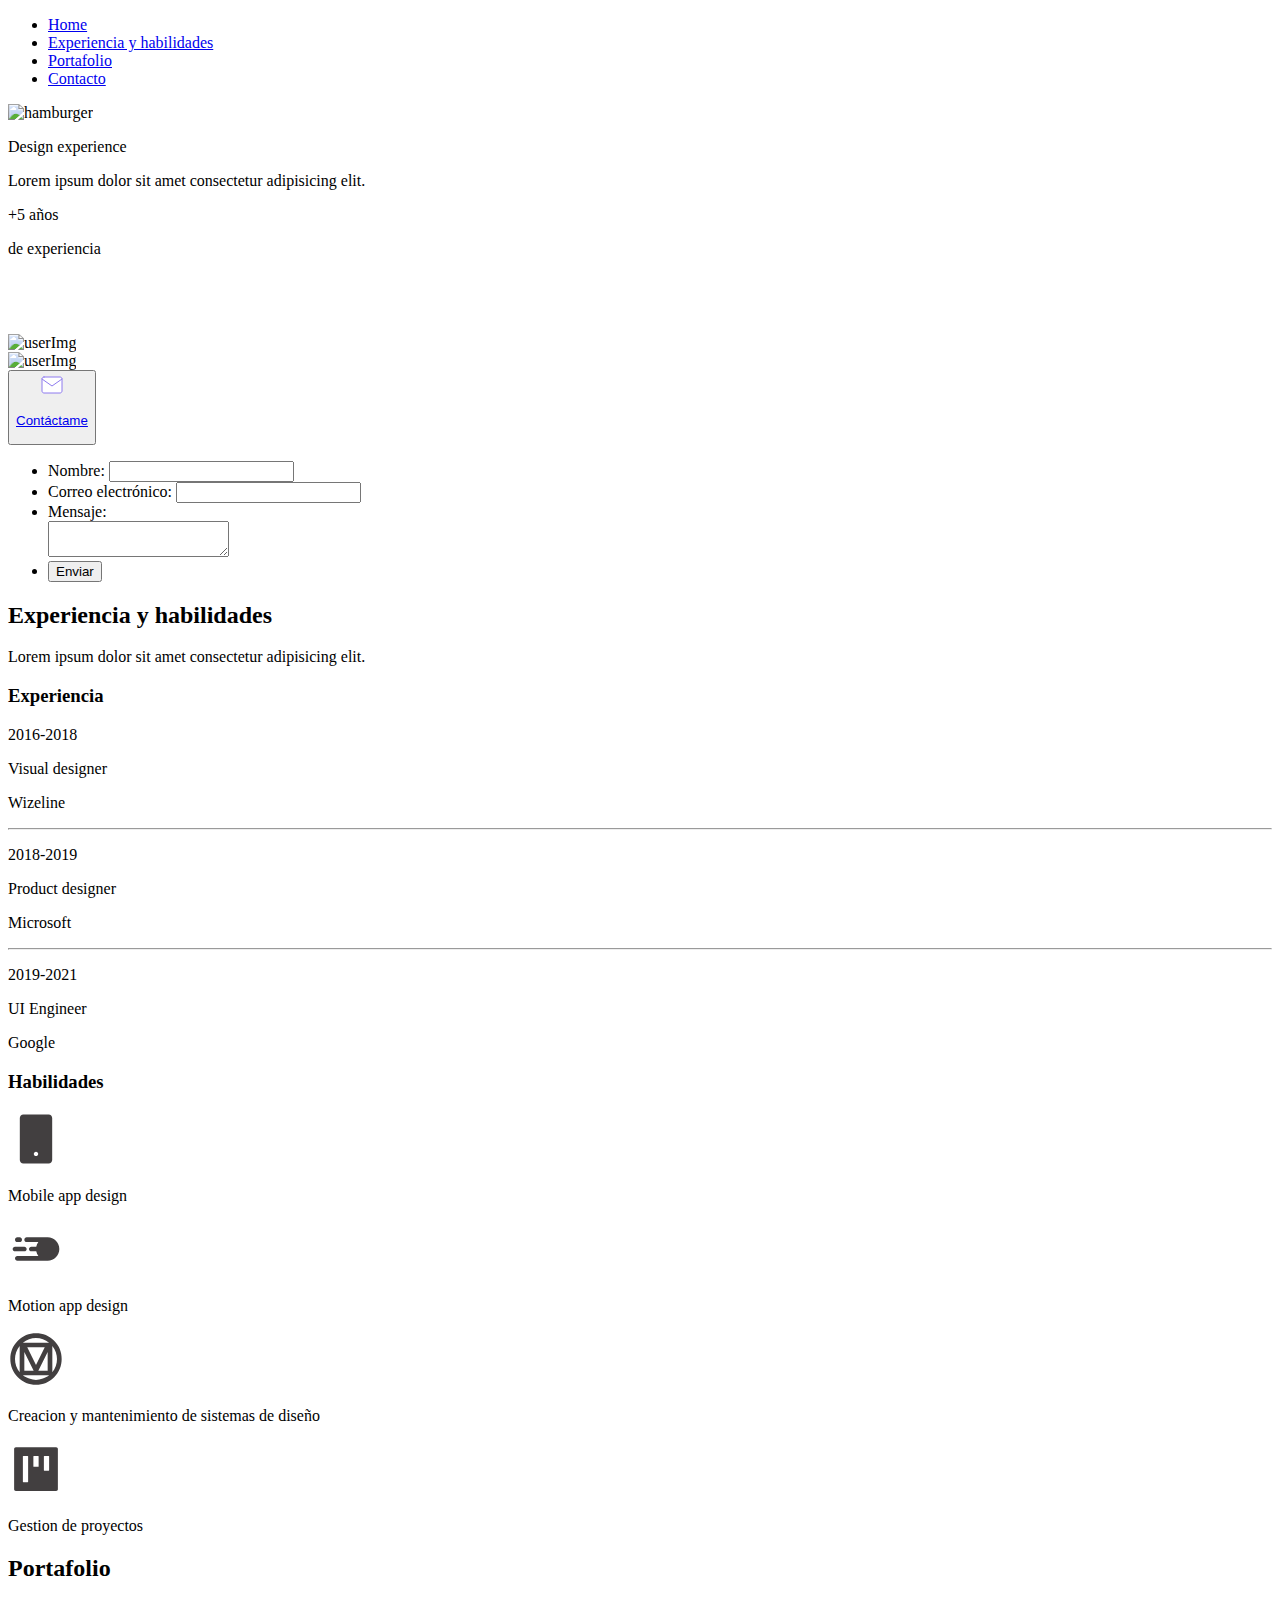
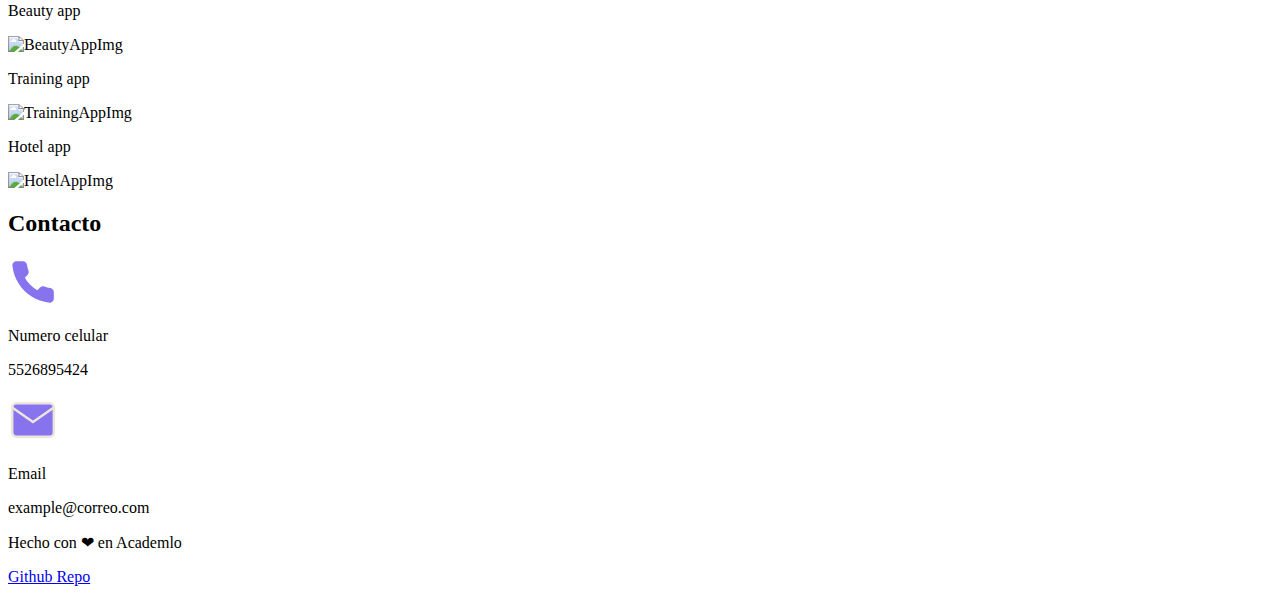
==== index.html @ e6a98f6c "change" ====
<!DOCTYPE html>
<html lang="en">
<head>
	<meta charset="UTF-8">
	<meta http-equiv="X-UA-Compatible" content="IE=edge">
	<meta name="viewport" content="width=device-width, initial-scale=1.0">
	<title>Portfolio</title>
	<link rel="stylesheet" href="./styles.css">
</head>
<body>
	
	<nav class="navbar">
		<ul class="menu">
				<li><a href="#home">Home</a></li>
				<li><a href="#experience">Experiencia y habilidades</a></li>
				<li><a href="#portfolio">Portafolio</a></li>
				<li><a href="#contact">Contacto</a></li>
		</ul>
	
		<div class="icon__menu">
				<img src="../Íconos/icon-hamburger.svg" alt="hamburger">
		</div>
</nav>
	
	<div class="container">
		
		
		<div class="header" id="home">

				<div class="header__info">
					<p class="card__title">
							Design experience
					</p>
					<p class="card__header__para">
							Lorem ipsum dolor sit amet consectetur adipisicing elit.
					</p>
					<div class="card__header__sentence">
							<p class="color__purple">+5 años</p>
							<p class="color__gray">de experiencia</p>
					</div>
					
					<div class="card__icons">
							<div class="card__icon">
								<a href="https://ec.linkedin.com/" target="_blank">
										<svg width="16" height="16" viewBox="0 0 16 16" fill="none" xmlns="http://www.w3.org/2000/svg">
											<g clip-path="url(#clip0_101_188)">
													<path d="M3.82965 13.9981H0.927152V4.65237H3.82965V13.9981ZM2.37665 3.37754C1.44865 3.37754 0.695652 2.60864 0.695652 1.68077C0.695652 1.235 0.872757 0.807492 1.18801 0.492286C1.50325 0.177081 1.93082 0 2.37665 0C2.82248 0 3.25005 0.177081 3.5653 0.492286C3.88055 0.807492 4.05765 1.235 4.05765 1.68077C4.05765 2.60864 3.30465 3.37754 2.37665 3.37754ZM14.6927 13.9981H11.7967V9.44871C11.7967 8.36436 11.7747 6.97405 10.2877 6.97405C8.77865 6.97405 8.54715 8.15189 8.54715 9.37072V13.9981H5.64765V4.65237H8.43115V5.92719H8.47165C8.85915 5.19279 9.80565 4.4179 11.2177 4.4179C14.1552 4.4179 14.6952 6.35213 14.6952 8.86429V13.9981H14.6927Z"
														fill="white" />
											</g>
											<defs>
													<clipPath id="clip0_101_188">
														<rect width="16" height="15.9978" fill="white" />
													</clipPath>
											</defs>
										</svg>
								</a>
								
							</div>
							<div class="card__icon">
								<a href="http://instagram.com" target="_blank">
										<svg width="16" height="16" viewBox="0 0 16 16" fill="none" xmlns="http://www.w3.org/2000/svg">
											<path d="M8 5.91636C6.85313 5.91636 5.91719 6.85217 5.91719 7.99889C5.91719 9.14561 6.85313 10.0814 8 10.0814C9.14688 10.0814 10.0828 9.14561 10.0828 7.99889C10.0828 6.85217 9.14688 5.91636 8 5.91636ZM14.2469 7.99889C14.2469 7.13651 14.2547 6.28194 14.2063 5.42112C14.1578 4.42125 13.9297 3.53388 13.1984 2.80273C12.4656 2.07001 11.5797 1.84348 10.5797 1.79505C9.71719 1.74662 8.8625 1.75443 8.00156 1.75443C7.13906 1.75443 6.28438 1.74662 5.42344 1.79505C4.42344 1.84348 3.53594 2.07158 2.80469 2.80273C2.07187 3.53544 1.84531 4.42125 1.79687 5.42112C1.74844 6.2835 1.75625 7.13807 1.75625 7.99889C1.75625 8.85971 1.74844 9.71584 1.79687 10.5767C1.84531 11.5765 2.07344 12.4639 2.80469 13.1951C3.5375 13.9278 4.42344 14.1543 5.42344 14.2027C6.28594 14.2512 7.14063 14.2433 8.00156 14.2433C8.86407 14.2433 9.71875 14.2512 10.5797 14.2027C11.5797 14.1543 12.4672 13.9262 13.1984 13.1951C13.9313 12.4623 14.1578 11.5765 14.2063 10.5767C14.2563 9.71584 14.2469 8.86127 14.2469 7.99889V7.99889ZM8 11.2031C6.22656 11.2031 4.79531 9.77208 4.79531 7.99889C4.79531 6.2257 6.22656 4.79464 8 4.79464C9.77344 4.79464 11.2047 6.2257 11.2047 7.99889C11.2047 9.77208 9.77344 11.2031 8 11.2031ZM11.3359 5.41174C10.9219 5.41174 10.5875 5.07741 10.5875 4.66341C10.5875 4.2494 10.9219 3.91507 11.3359 3.91507C11.75 3.91507 12.0844 4.2494 12.0844 4.66341C12.0845 4.76172 12.0652 4.85908 12.0277 4.94993C11.9901 5.04078 11.935 5.12332 11.8654 5.19284C11.7959 5.26235 11.7134 5.31747 11.6225 5.35503C11.5316 5.3926 11.4343 5.41187 11.3359 5.41174V5.41174Z"
													fill="white" />
										</svg>
								</a>
								
							</div>
					
							<div class="card__icon">
								<a href="http://twitter.com" target="_blank">
										<svg width="16" height="16" viewBox="0 0 16 16" fill="none" xmlns="http://www.w3.org/2000/svg">
											<path d="M14.5 3.97291C14.0219 4.17913 13.5016 4.32755 12.9656 4.38535C13.522 4.05483 13.9387 3.53265 14.1375 2.9168C13.6154 3.22737 13.0434 3.44514 12.4469 3.56046C12.1976 3.29398 11.896 3.08168 11.5611 2.93681C11.2261 2.79194 10.8649 2.71758 10.5 2.71839C9.02344 2.71839 7.83594 3.9151 7.83594 5.38365C7.83594 5.58988 7.86094 5.7961 7.90156 5.99451C5.69063 5.8789 3.71875 4.82279 2.40782 3.20582C2.16895 3.61376 2.04378 4.07825 2.04532 4.55095C2.04532 5.47583 2.51563 6.29134 3.23282 6.77097C2.81017 6.75432 2.39742 6.63817 2.02813 6.43195V6.46476C2.02813 7.75989 2.94376 8.83319 4.16407 9.08003C3.93494 9.13954 3.69923 9.16998 3.4625 9.17064C3.28907 9.17064 3.125 9.15346 2.95938 9.13002C3.29688 10.1861 4.27969 10.9532 5.45 10.9782C4.53438 11.6953 3.3875 12.1171 2.14219 12.1171C1.91876 12.1171 1.71251 12.1093 1.49844 12.0843C2.67969 12.842 4.08125 13.2795 5.59063 13.2795C10.4906 13.2795 13.1719 9.22063 13.1719 5.69767C13.1719 5.58206 13.1719 5.46646 13.1641 5.35085C13.6828 4.97121 14.1375 4.50096 14.5 3.97291Z"
													fill="white" />
										</svg>
								</a>
								
							</div>
					</div>
				</div>
			
				<div class="card__img__device">
					<img src="../Imágenes/photo mobile.png" alt="userImg">
				</div>

				<div class="card__img__desktop">
					<img src="../Imágenes/photo desktop.png" alt="userImg">
				</div>
				<div class="card__btn">
					<button class="btn" id="contactame">
							<svg width="24" height="24" viewBox="0 0 24 24" fill="none" xmlns="http://www.w3.org/2000/svg">
								<path d="M4 4H20C21.1 4 22 4.9 22 6V18C22 19.1 21.1 20 20 20H4C2.9 20 2 19.1 2 18V6C2 4.9 2.9 4 4 4Z"
										fill="white" stroke="#8E7BEF" stroke-linecap="round" stroke-linejoin="round" />
								<path d="M22 6L12 13L2 6" fill="white" />
								<path d="M22 6L12 13L2 6" stroke="#8E7BEF" stroke-linecap="round" stroke-linejoin="round" />
							</svg>
							<a href="#modal"><p class="btn__text">Contáctame</p></a>
							
					</button>
				</div>
		</div>

		<div class="formulario_contact" id="modal">
				
										<form id="formRegister" class="form" data-netlify="true">
											<ul>
													<li>
														<label for="name">Nombre:</label>
														<input type="text" id="name" name="user_name">
													</li>
													<li>
														<label for="mail">Correo electrónico:</label>
														<input type="email" id="mail" name="user_mail">
													</li>
													<li>
														<label for="msg">Mensaje:</label>
														<br>
														<textarea id="msg" name="user_message" ></textarea>
													</li>
													<li class="button">
														<button  type="submit">Enviar</button>
													</li>
											</ul>
										</form>
								
		</div>

		<div class="experience" id="experience">
				<div class="card__header">
					<h2 class="card__header__title">
							Experiencia y habilidades
					</h2>
					<p class="fs card__header__para">
							Lorem ipsum dolor sit amet consectetur adipisicing elit.
					</p>
				</div>
				
				<div class="fs card__body">
					<div class="card__body__experience">
							<h3>
								Experiencia
							</h3>
							<div class="card__body__info">
								<div class="info__body__year">
										<p>2016-2018</p>
								</div>
								<div class="info__body__exp">
										<p class="bold">Visual designer</p>
										<p>Wizeline</p>
								</div>
							</div>
							<hr>

							<div class="card__body__info">
								<div class="info__body__year">
										<p>2018-2019</p>
								</div>
								<div class="info__body__exp">
										<p class="bold">Product designer</p>
										<p>Microsoft</p>
								</div>
							</div>
							<hr>
							<div class="card__body__info">
								<div class="info__body__year">
										<p>2019-2021</p>
								</div>
								<div class="info__body__exp">
										<p class="bold">UI Engineer</p>
										<p>Google</p>
								</div>
							</div>
					</div>
				</div>
				<div class="card__body__habilidades">
					<h3>
							Habilidades
					</h3>
					<div class="card__body__skills">
							<div class="info_skills">
								<svg width="56" height="56" viewBox="0 0 56 56" fill="none" xmlns="http://www.w3.org/2000/svg">
										<path d="M40.6875 3.39062H15.3125C13.382 3.39062 11.8125 4.96016 11.8125 6.89062V48.8906C11.8125 50.8211 13.382 52.3906 15.3125 52.3906H40.6875C42.618 52.3906 44.1875 50.8211 44.1875 48.8906V6.89062C44.1875 4.96016 42.618 3.39062 40.6875 3.39062ZM28 45.0625C26.7914 45.0625 25.8125 44.0836 25.8125 42.875C25.8125 41.6664 26.7914 40.6875 28 40.6875C29.2086 40.6875 30.1875 41.6664 30.1875 42.875C30.1875 44.0836 29.2086 45.0625 28 45.0625Z"
											fill="#423F40" />
								</svg>
								<p>Mobile app design</p>
							</div>
				
							<div class="info_skills">
								<svg width="56" height="56" viewBox="0 0 56 56" fill="none" xmlns="http://www.w3.org/2000/svg">
										<path d="M16.3334 30.3333H7.00008C5.71675 30.3333 4.66675 29.2833 4.66675 28C4.66675 26.7167 5.71675 25.6667 7.00008 25.6667H16.3334C17.6167 25.6667 18.6667 26.7167 18.6667 28C18.6667 29.2833 17.6167 30.3333 16.3334 30.3333ZM14.0001 18.6667C14.0001 17.3833 12.9501 16.3333 11.6667 16.3333H9.33342C8.05008 16.3333 7.00008 17.3833 7.00008 18.6667C7.00008 19.95 8.05008 21 9.33342 21H11.6667C12.9501 21 14.0001 19.95 14.0001 18.6667ZM51.3334 28C51.3334 34.44 46.1068 39.6667 39.6668 39.6667H9.33342C8.05008 39.6667 7.00008 38.6167 7.00008 37.3333C7.00008 36.05 8.05008 35 9.33342 35H30.3334C29.3534 33.6467 28.5834 32.06 28.2334 30.3333H23.3334C22.0501 30.3333 21.0001 29.2833 21.0001 28C21.0001 26.7167 22.0501 25.6667 23.3334 25.6667H28.2334C28.5834 23.94 29.3534 22.3533 30.3334 21H18.6667C17.3834 21 16.3334 19.95 16.3334 18.6667C16.3334 17.3833 17.3834 16.3333 18.6667 16.3333H39.6668C46.1068 16.3333 51.3334 21.56 51.3334 28Z"
											fill="#423F40" />
								</svg>
								<p>Motion app design</p>
							</div>
			
							<div class="info_skills">
								<svg width="56" height="56" viewBox="0 0 56 56" fill="none" xmlns="http://www.w3.org/2000/svg">
										<path d="M48.9999 28C48.9999 23.2633 47.4366 18.8767 44.3333 14.8867V41.1367C47.4366 37.2633 48.9999 32.8767 48.9999 28ZM41.1366 44.3333H14.8866C16.4733 45.6167 18.5499 46.6667 21.1166 47.6233C23.6599 48.5333 25.9699 49 27.9999 49C30.0533 49 32.3399 48.5333 34.8833 47.6233C37.4499 46.6667 39.5266 45.6167 41.1366 44.3333ZM25.6666 39.6667L16.3333 21V39.6667H25.6666ZM39.6666 21L30.3333 39.6667H39.6666V21ZM27.9999 33.9033L36.7499 16.3333H19.2499L27.9999 33.9033V33.9033ZM41.1366 11.6667C37.2632 8.56334 32.8766 7 27.9999 7C23.1233 7 18.7366 8.56334 14.8866 11.6667H41.1366ZM11.6666 41.1367V14.8867C8.56325 18.8767 6.99992 23.2633 6.99992 28C6.99992 32.8767 8.56325 37.2633 11.6666 41.1367ZM53.6666 28C53.6666 35.07 51.1933 41.1367 46.1533 46.1533C41.1366 51.1933 35.0699 53.6667 27.9999 53.6667C20.9299 53.6667 14.8866 51.1933 9.84658 46.1533C4.80658 41.1367 2.33325 35.07 2.33325 28C2.33325 20.93 4.80658 14.8867 9.84658 9.84667C14.8866 4.80667 20.9299 2.33334 27.9999 2.33334C35.0699 2.33334 41.1366 4.80667 46.1533 9.84667C51.1933 14.8867 53.6666 20.93 53.6666 28Z"
											fill="#423F40" />
								</svg>
								<p>Creacion y mantenimiento de sistemas de diseño</p>
							</div>
				
							<div class="info_skills">
								<svg width="56" height="56" viewBox="0 0 56 56" fill="none" xmlns="http://www.w3.org/2000/svg">
										<path d="M48.125 6.125H7.875C6.90703 6.125 6.125 6.90703 6.125 7.875V48.125C6.125 49.093 6.90703 49.875 7.875 49.875H48.125C49.093 49.875 49.875 49.093 49.875 48.125V7.875C49.875 6.90703 49.093 6.125 48.125 6.125ZM20.125 40.6875C20.125 40.9281 19.9281 41.125 19.6875 41.125H15.3125C15.0719 41.125 14.875 40.9281 14.875 40.6875V15.3125C14.875 15.0719 15.0719 14.875 15.3125 14.875H19.6875C19.9281 14.875 20.125 15.0719 20.125 15.3125V40.6875ZM30.625 25.375C30.625 25.6156 30.4281 25.8125 30.1875 25.8125H25.8125C25.5719 25.8125 25.375 25.6156 25.375 25.375V15.3125C25.375 15.0719 25.5719 14.875 25.8125 14.875H30.1875C30.4281 14.875 30.625 15.0719 30.625 15.3125V25.375ZM41.125 29.3125C41.125 29.5531 40.9281 29.75 40.6875 29.75H36.3125C36.0719 29.75 35.875 29.5531 35.875 29.3125V15.3125C35.875 15.0719 36.0719 14.875 36.3125 14.875H40.6875C40.9281 14.875 41.125 15.0719 41.125 15.3125V29.3125Z"
											fill="#423F40" />
								</svg>
								<p>Gestion de proyectos</p>
							</div>
					</div>
				
				</div>
		</div>
		<div class="portfolio" id="portfolio">
				<h2 class="card__body__title">
					Portafolio
				</h2>
				<div class="portfolio__body">
					<div class="portfolio__card">
							<p class="color__purple portfolio__card__title">
								Beauty app
							</p>
							<img src="../Imágenes/ejemplo 3.png" alt="BeautyAppImg">
					</div>
					<div class="portfolio__card">
							<p class="color__purple portfolio__card__title">
								Training app
							</p>
							<img src="../Imágenes/ejemplo 1.png" alt="TrainingAppImg">
					</div>
					<div class="portfolio__card">
							<p class="color__purple portfolio__card__title">
								Hotel app
							</p>
							<img src="../Imágenes/ejemplo 2.png" alt="HotelAppImg">
					</div>
				</div>
				
		</div>
		<div class="contact" id="contact">
				<div class="contact__tittle">
					<h2>Contacto</h2>
				</div>
				<div class="fs contact__body">
					<div class="contact__body__item">
							<div class="svg__img">
								<svg class="svg__img1" width="50" height="50" viewBox="0 0 40 40" fill="none" xmlns="http://www.w3.org/2000/svg">
										<path d="M36.6667 28.2V33.2C36.6686 33.6641 36.5735 34.1236 36.3875 34.5489C36.2016 34.9742 35.9288 35.3559 35.5868 35.6697C35.2448 35.9835 34.841 36.2224 34.4012 36.3711C33.9615 36.5198 33.4956 36.5751 33.0333 36.5333C27.9047 35.976 22.9783 34.2235 18.65 31.4166C14.623 28.8577 11.2089 25.4436 8.65 21.4166C5.8333 17.0686 4.0804 12.1183 3.53333 6.96662C3.49168 6.50574 3.54646 6.04123 3.69417 5.60267C3.84188 5.16411 4.07928 4.76111 4.39128 4.41933C4.70327 4.07755 5.08301 3.80447 5.50632 3.61749C5.92963 3.43052 6.38723 3.33373 6.85 3.33329H11.85C12.6588 3.32533 13.443 3.61176 14.0563 4.13918C14.6696 4.6666 15.0701 5.39904 15.1833 6.19996C15.3944 7.80007 15.7857 9.37117 16.35 10.8833C16.5742 11.4798 16.6228 12.1281 16.4898 12.7514C16.3569 13.3747 16.0481 13.9468 15.6 14.4L13.4833 16.5166C15.8559 20.6892 19.3108 24.144 23.4833 26.5166L25.6 24.4C26.0531 23.9519 26.6253 23.643 27.2485 23.5101C27.8718 23.3772 28.5201 23.4257 29.1167 23.65C30.6288 24.2142 32.1999 24.6056 33.8 24.8166C34.6096 24.9308 35.349 25.3386 35.8776 25.9625C36.4061 26.5863 36.6869 27.3826 36.6667 28.2Z"
											fill="#8773EE" />
								</svg>
							</div>
							
							<p class="bold">Numero celular</p>
							<p class="color__gray">5526895424</p>
					</div>
					<div class="contact__body__item">
							<div class="svg__img">
								<svg class="svg__img1" width="50" height="50" viewBox="0 0 40 40" fill="none" xmlns="http://www.w3.org/2000/svg">
										<path d="M6.66666 6.66663H33.3333C35.1667 6.66663 36.6667 8.16663 36.6667 9.99996V30C36.6667 31.8333 35.1667 33.3333 33.3333 33.3333H6.66666C4.83333 33.3333 3.33333 31.8333 3.33333 30V9.99996C3.33333 8.16663 4.83333 6.66663 6.66666 6.66663Z"
											fill="#8773EE" stroke="#EDE5DC" stroke-width="2" stroke-linecap="round" stroke-linejoin="round" />
										<path d="M36.6667 10L20 21.6667L3.33333 10" fill="#8773EE" />
										<path d="M36.6667 10L20 21.6667L3.33333 10" stroke="#EDE5DC" stroke-width="2" stroke-linecap="round"
											stroke-linejoin="round" />
								</svg>
							</div>
							
							<p class="bold">Email</p>
							<p class="color__gray">example@correo.com</p>
					</div>
				</div>
		</div>
	</div>
	
	<script src="./main.js"></script>
</body>
<footer>
	<p class="color__purple">Hecho con &#x2764 en Academlo</p>
	<a href="https://github.com/gisselvanessa/first-portfolio">Github Repo</a>
</footer>
</html>
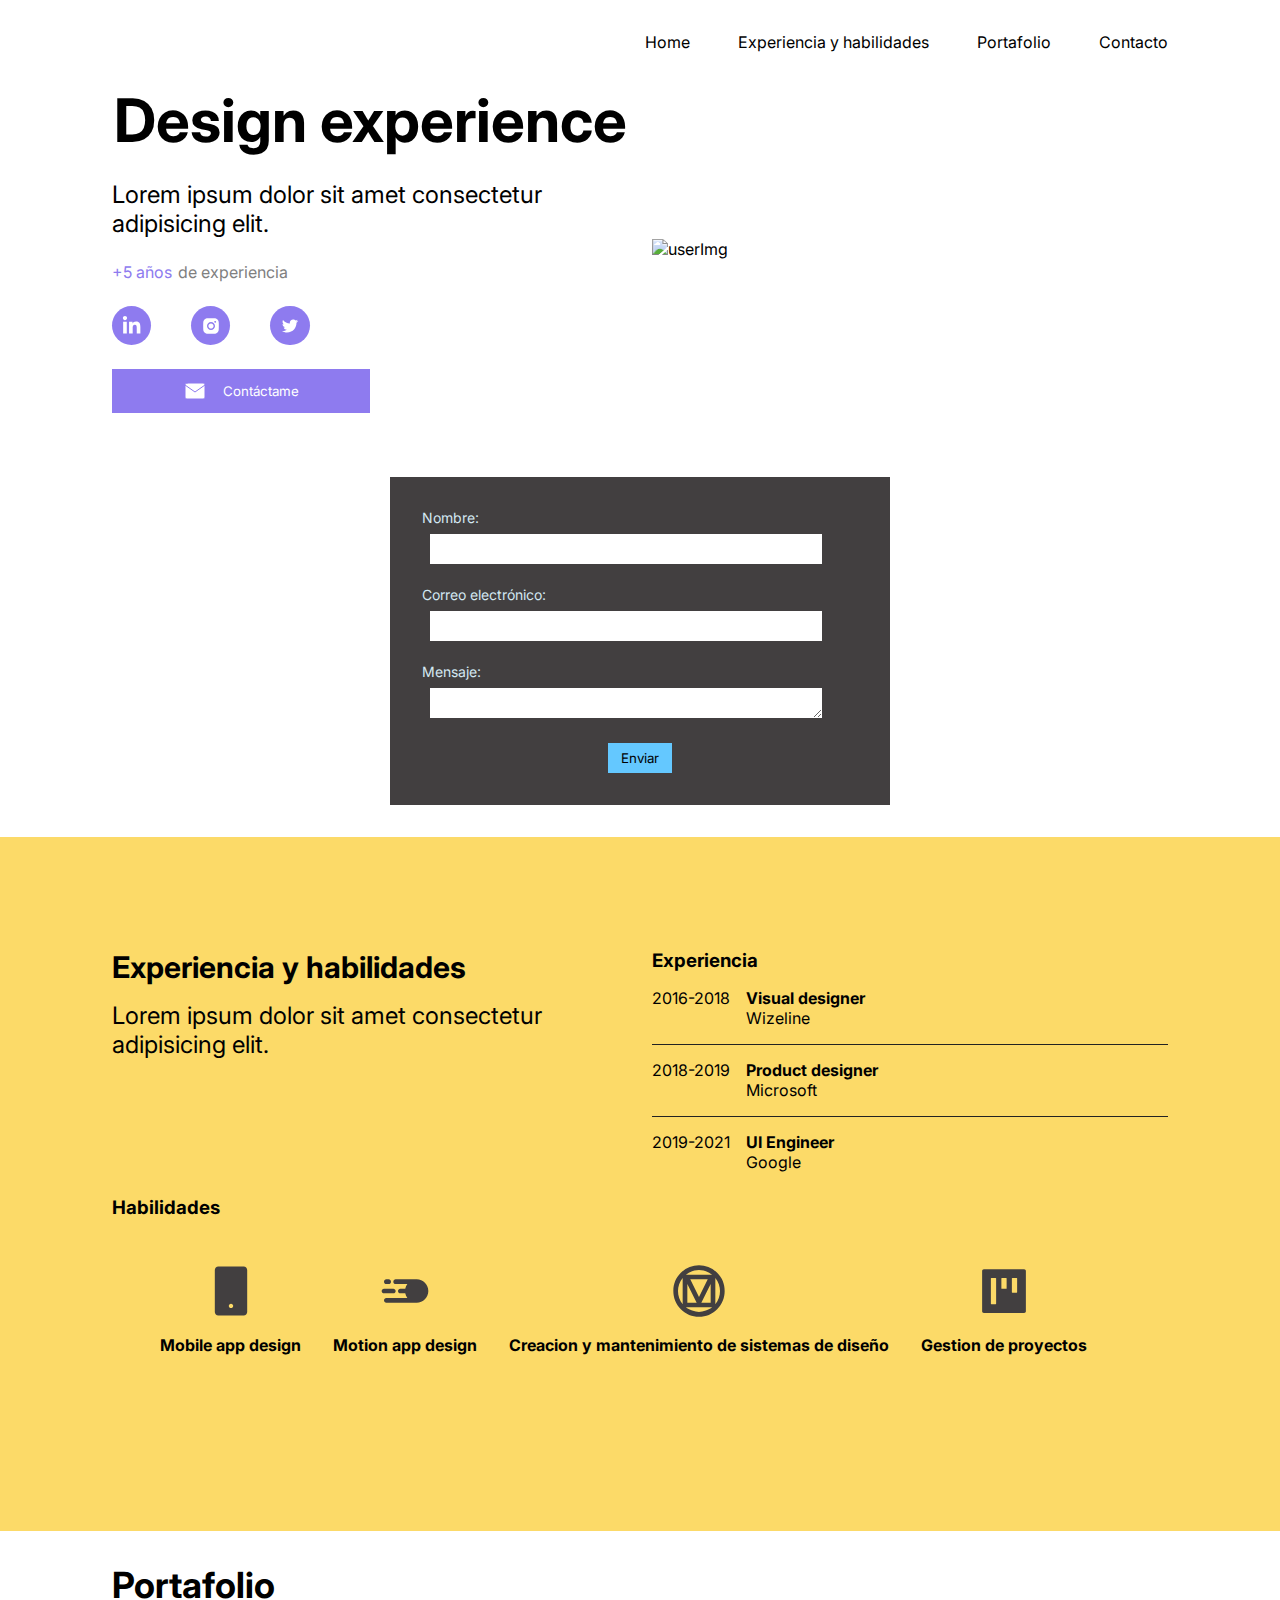
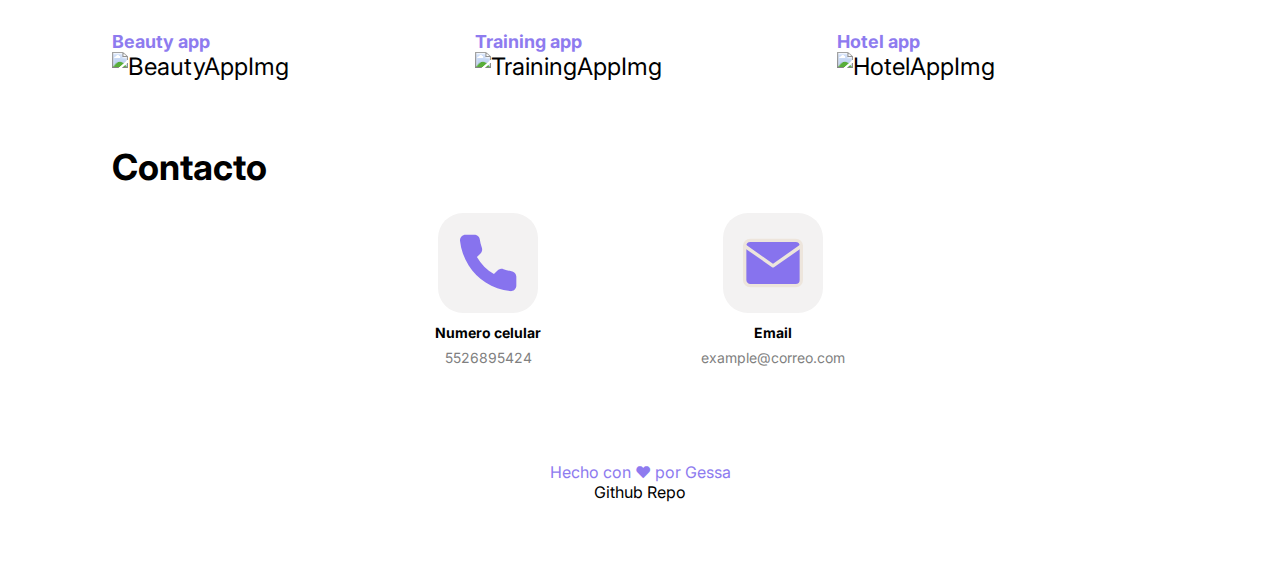
==== commit 296efa61: "aut" ====
--- a/index.html
+++ b/index.html
@@ -5,7 +5,8 @@
 	<meta http-equiv="X-UA-Compatible" content="IE=edge">
 	<meta name="viewport" content="width=device-width, initial-scale=1.0">
 	<title>Portfolio</title>
-	<link rel="stylesheet" href="./styles.css">
+	<link rel="shortcut icon" href="./Imágenes/photo mobile.png" type="image/x-icon">
+	<link rel="stylesheet" href="./src/styles.css">
 </head>
 <body>
 	
@@ -18,9 +19,9 @@
 		</ul>
 	
 		<div class="icon__menu">
-				<img src="../Íconos/icon-hamburger.svg" alt="hamburger">
-		</div>
-</nav>
+				<img src="./Íconos/icon-hamburger.svg" alt="hamburger">
+		</div>
+	</nav>
 	
 	<div class="container">
 		
@@ -271,10 +272,10 @@
 		</div>
 	</div>
 	
-	<script src="./main.js"></script>
+	<script src="./src/main.js"></script>
 </body>
 <footer>
-	<p class="color__purple">Hecho con &#x2764 en Academlo</p>
+	<p class="color__purple">Hecho con &#x2764 por Gessa</p>
 	<a href="https://github.com/gisselvanessa/first-portfolio">Github Repo</a>
 </footer>
 </html>--- a/src/styles.css
+++ b/src/styles.css
@@ -0,0 +1,399 @@
+@import url('https://fonts.googleapis.com/css2?family=Inter:wght@400;600&display=swap');
+:root{
+      --Purple: #8E7BEF;
+      --Black: #222222;
+      --Yellow: #fcda68;
+      --Gray: #423F40;
+      --White: #FFFFFF;
+}
+*{
+      margin: 0;
+      padding: 0;
+      box-sizing: border-box;
+      font-family: 'Inter', sans-serif;
+}
+html {
+      scroll-behavior: smooth;
+}
+hr{
+      background-color: #222222;
+      border: none;
+      height: 0.1px;
+}
+img{
+      width: 100%;
+      display: block;
+}
+footer{
+      text-align: center;
+      padding: 4rem 0rem;
+}
+ul {
+      list-style: none;
+}
+a {
+      color: inherit;
+      text-decoration: none;
+      height: 100%;
+      cursor: pointer;
+}
+form li+li {
+      margin-top: 1em;
+}
+svg {
+      height: 100%;
+}
+.btn {
+      background-color: var(--Purple);
+      border-color: transparent;
+      color: var(--White);
+      width: 70%;
+      display: flex;
+      gap: 1rem;
+      justify-content: center;
+      justify-items: center;
+      padding: 0.5rem;
+}
+.navbar {
+      display: flex;
+      justify-content: flex-end;
+      align-items: center;
+      padding: 1.5rem;
+}
+.navbar ul {
+      display: none;
+}
+.form {
+      width: 100%;
+      max-width: 500px;
+      margin: 0 auto;
+      padding: 2rem;
+      background-color: var(--Gray);
+      color: #d4e8f2;
+      font-size: 14px;
+}
+.form input, .form textarea{
+      width: 90%;
+      height: 30px;
+      margin: 0.5rem;
+      border: none;
+}
+.form button {
+      padding: 0.5em 1em;
+      border: none;
+      background: rgb(100, 200, 255);
+      cursor: pointer;
+}
+.container{
+      display: flex;
+      flex-direction: column;
+      gap: 2rem;
+}
+.card__icon svg {
+      width: 100%;
+}
+.card__icon:hover, .btn:hover{
+      background-color: #423F40;
+}
+.btn__text {
+      height: 100%;
+      display: flex;
+      flex-direction: column;
+      justify-content: center;
+}
+.formulario_contact{
+      padding:  0rem 3rem;
+      padding-bottom: 2rem;
+}
+.show-form{
+      display: none;
+}
+
+.color__purple{
+      color: var(--Purple);
+}
+.color__gray{
+      color: gray;
+}
+.header{
+      background-color: var(--White);
+      display: flex;
+      flex-direction: column;
+      gap: 1.5rem;
+      padding: 1.5rem;
+}
+.button, .card__btn,.card__title, .card__para,.card__icons{
+      display: flex;
+      justify-content: center;
+      justify-items: center;
+      gap: 1rem;
+}
+.card__title{
+      font-size: 32px;
+}
+.card__img__device {
+      padding: 0rem 4rem;
+}
+.card__img__desktop{
+      display: none;
+}
+.card__info, .card__header__sentence{
+      display: flex;
+      justify-content: center;
+      justify-items: center;
+      gap: 0.4rem;
+}
+.card__title{
+      font-weight: bold;
+      text-align: center;
+}
+.card__header__para, .card__info, .header__info{
+      font-size: 14px;
+      text-align: center;
+}
+.header__info{
+      display: flex;
+      flex-direction: column;
+      gap:1rem;
+}
+.fs{
+      font-size: 14px;
+}
+.card__icon{
+      background-color: var(--Purple);
+      padding: 0.6rem;
+      gap: 1rem;
+      border-radius: 50%;
+}
+.experience{
+      display: flex;
+      flex-direction: column;
+      background-color: var(--Yellow);
+      padding: 2rem 1rem;
+      gap: 1.5rem;
+}
+.contact,.contact__body__item,.card__header, .card__body__experience, .card__body, .card__body__habilidades, .card__body__skills, .portfolio, .portfolio__body{
+      display: flex;
+      flex-direction: column;
+}
+.card__header, .card__body__experience, .card__body__habilidades {
+      gap: 1rem;
+}
+.card__body__info{
+      display: flex;
+      gap:1rem
+}
+.card__body{
+      gap: 3rem;
+}
+.card__body__skills{
+      text-align: center;
+      gap: 2rem;
+      font-weight: bold;
+      padding: 1rem 3rem;
+}
+.bold{
+      font-weight: bold ;
+}
+.contact{
+      text-align: center;
+      gap: 1.5rem;
+      padding: 1rem;
+}
+.contact__body{
+      display: flex;
+      justify-content: center;
+      justify-items: center;
+      gap:2rem;
+}
+.contact__body__item {
+      justify-content: center;
+      justify-items: center;
+      gap: 0.5rem;
+}
+.svg__img1{
+      background-color: rgb(243, 242, 242);
+      border-radius: 50%;
+      padding: 0.8rem;
+}
+.icon__menu {
+      display: block;
+      cursor: pointer;;
+}
+.portfolio {
+      background-color: var(--White);
+      padding: 1rem;
+      gap: 1.5rem;
+}
+.portfolio__body{
+      gap:2rem;
+}
+
+@media (max-width: 900px) {
+      .icon__menu {
+            display: block;
+            cursor: pointer;
+            opacity: .3;
+            background-color: #948f91;
+            padding: 1rem;
+            position: fixed;
+            top:20px;
+            border-radius: 10%;
+      }
+      .card__icon:hover, .btn:hover{
+            background-color: var(--Purple);
+      }
+      .navbar ul {
+            display: flex;
+            flex-direction: column;
+            justify-content: center;
+            justify-items: center;
+            gap: 2rem;
+      }
+      .menu {
+            position: fixed;
+            min-height: 30vh;
+            background-color: var(--Gray);
+            color: #FFFFFF;
+            right: 0;
+            height: 100%;
+            width: 50%;
+            text-align: center;
+            top: 0;
+            right: -100%;
+            transition: right 0.5s;
+            letter-spacing: 0.25rem;
+            text-transform: uppercase;
+      }
+      .menu__show {
+            right: 0;
+      }
+}
+
+@media (min-width: 900px) {
+      .navbar {
+            display: flex;
+            justify-content: flex-end;
+            align-items: center;
+            background-color: var(--White);
+            width: 100%;
+            padding: 0rem 7rem;
+            }
+      .navbar ul{
+            display: flex;
+      }
+      .icon__menu{
+            display: none;
+      }
+      .menu {
+            display: flex;
+            gap: 3rem;
+            padding: 2rem 0rem ;
+      }
+      .menu li:hover{
+            color: var(--Purple);
+      }
+      .container {
+            margin: 0 auto;
+            gap: 0;
+      }
+      .header{
+            display: grid;
+            grid-template-columns: 1fr 1fr;
+            /* grid-template-rows: repeat(8,1fr); */
+            padding: 0rem 7rem;
+            padding-bottom: 4rem;
+      }
+      .header__info{
+            grid-row: 1/8;
+            gap:1.5rem;
+      }
+      .card__title{
+            font-size: 60px;
+            text-align: left;
+      }
+      .card__header__title{
+            font-size: 30px;
+      }
+      .card__header__para{
+            text-align: left;
+            font-size: 24px;
+      }
+      .card__header__sentence, .card__icons{
+            justify-content: flex-start;
+            font-size: 16px;
+      }
+      .card__img__device{
+            display: none;
+      }
+      .card__img__desktop{
+            display: flex;
+            flex-direction: column;
+            justify-content: center;
+            grid-row: 1/9;
+            min-width: 300px;
+      }
+      .btn{
+            grid-column: 1/2;
+            grid-row: 8/9; 
+            width: 50%;
+            justify-items: center;
+            justify-content: center;
+      }
+      .card__btn{
+            justify-content: flex-start;
+            justify-items: center;
+      }
+      .card__icons{
+            gap:2.5rem;
+      }
+      .experience{
+            display: grid;
+            grid-template-columns: 1fr 1fr;
+            grid-template-rows: 1fr 1fr;
+            padding: 7rem;
+      }
+      .card__header{
+            grid-column: 1/2;
+            grid-row: 1/2;
+      }
+      .card__body__habilidades{
+            grid-column: 1/3;
+            grid-row: 2/3;
+            font-size: 16px;
+      }
+      .card__body__experience{
+            grid-column: 2/3;
+            grid-row: 1/2;
+            font-size: 16px;
+      }
+      .card__body__skills{
+            flex-direction: row;
+      }
+      .portfolio, .contact {
+            padding: 2rem 7rem;
+            font-size: 24px;
+      }
+      .portfolio__body{
+            display: grid;
+            grid-template-columns: repeat(3,1fr);
+            gap: 2rem;
+      }
+      .portfolio__card>p{
+            font-size: 18px;
+            font-weight: bold;
+      }
+      .contact__tittle{
+            text-align: left;
+      }
+      .contact__body{
+            gap: 10rem;
+      }
+      .svg__img1{
+            background-color: rgb(243, 242, 242);
+            border-radius: 25%;
+            width: 100px;
+            padding: 1rem;
+            height: 100px;
+      }
+}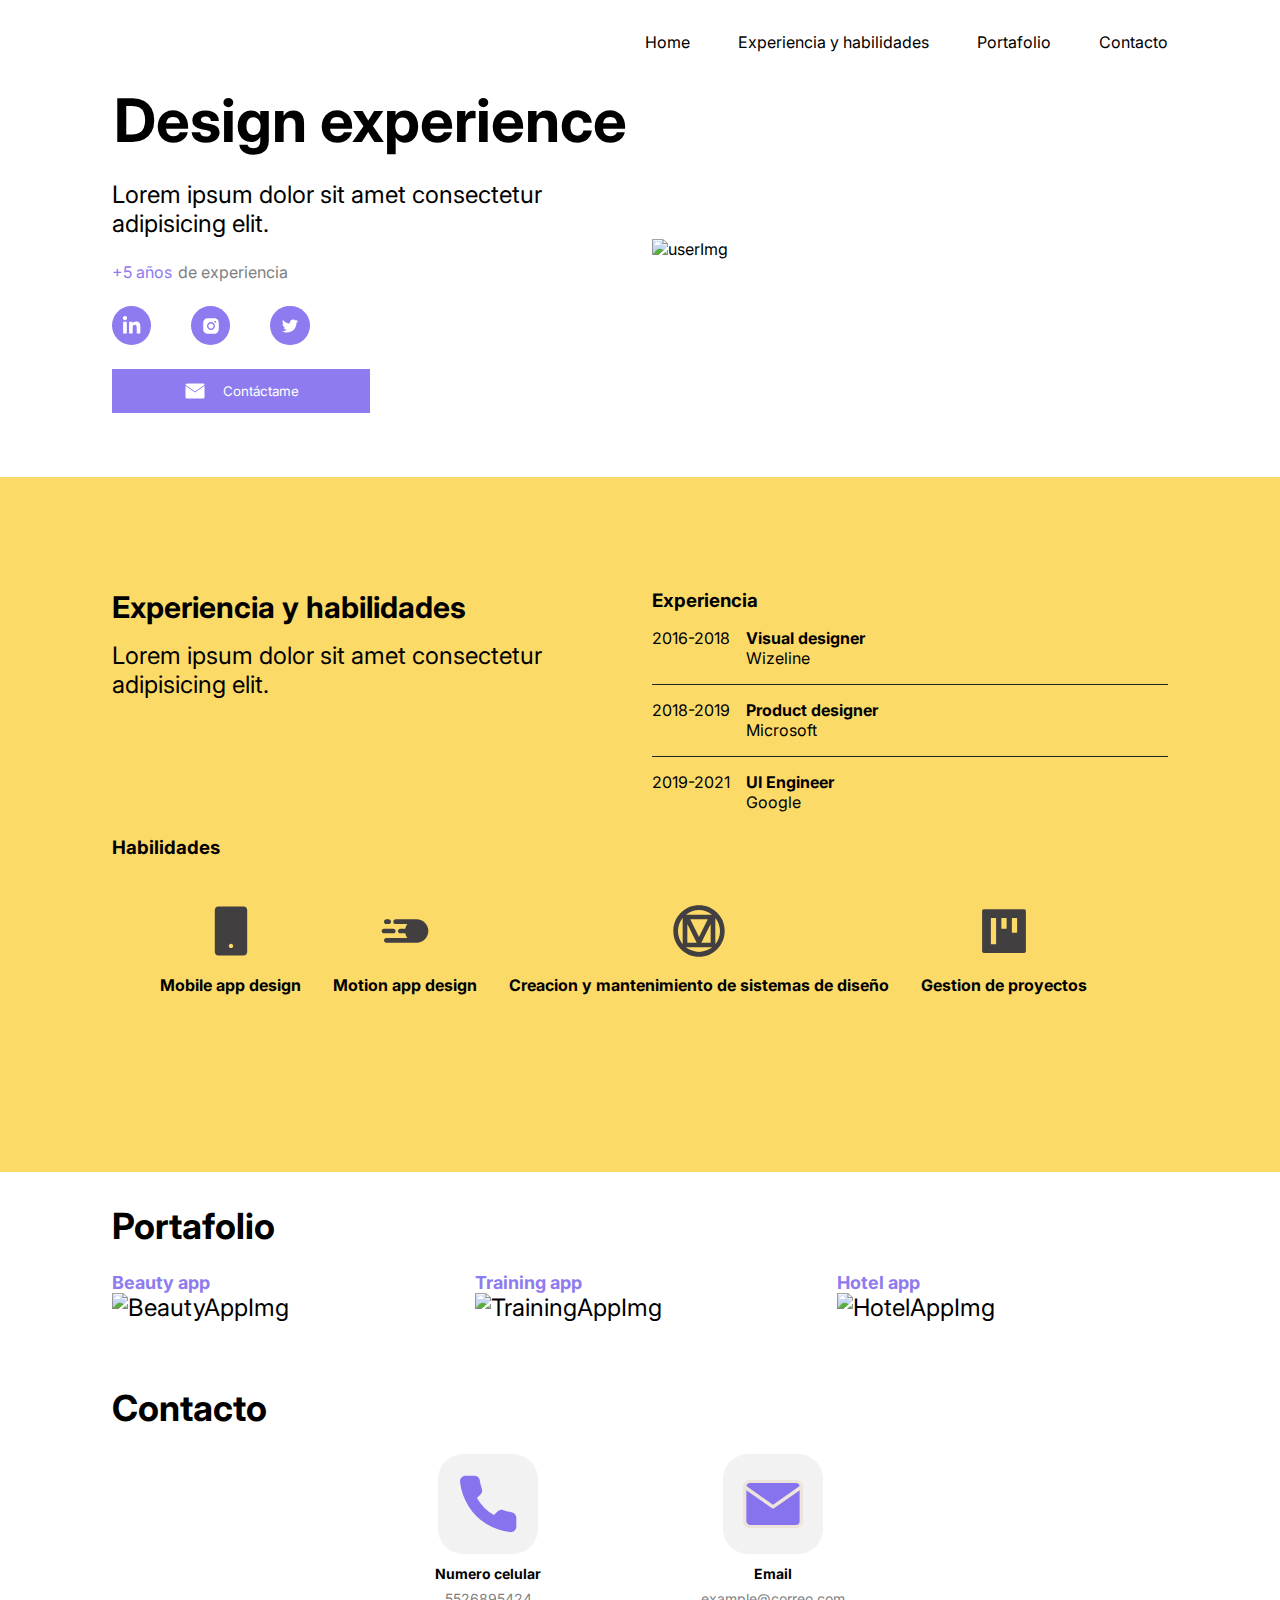
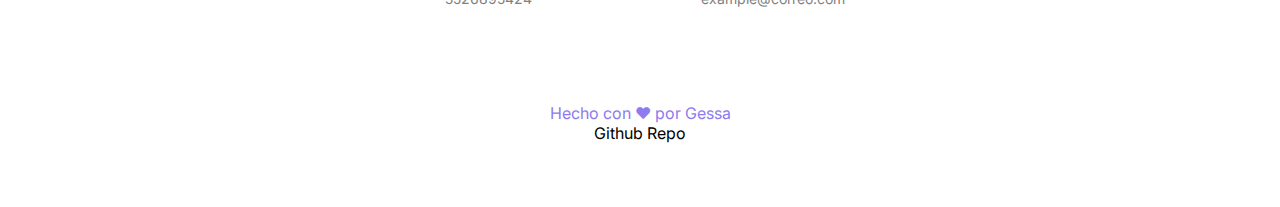
==== commit 38e90f54: "show form" ====
--- a/index.html
+++ b/index.html
@@ -100,7 +100,7 @@
 				</div>
 		</div>
 
-		<div class="formulario_contact" id="modal">
+		<div class="formulario_contact show-form" id="modal">
 				
 										<form id="formRegister" class="form" data-netlify="true">
 											<ul>
@@ -276,6 +276,6 @@
 </body>
 <footer>
 	<p class="color__purple">Hecho con &#x2764 por Gessa</p>
-	<a href="https://github.com/gisselvanessa/first-portfolio">Github Repo</a>
+	<a href="https://github.com/gisselvanessa/first-portfolio" target="_blank">Github Repo</a>
 </footer>
 </html>